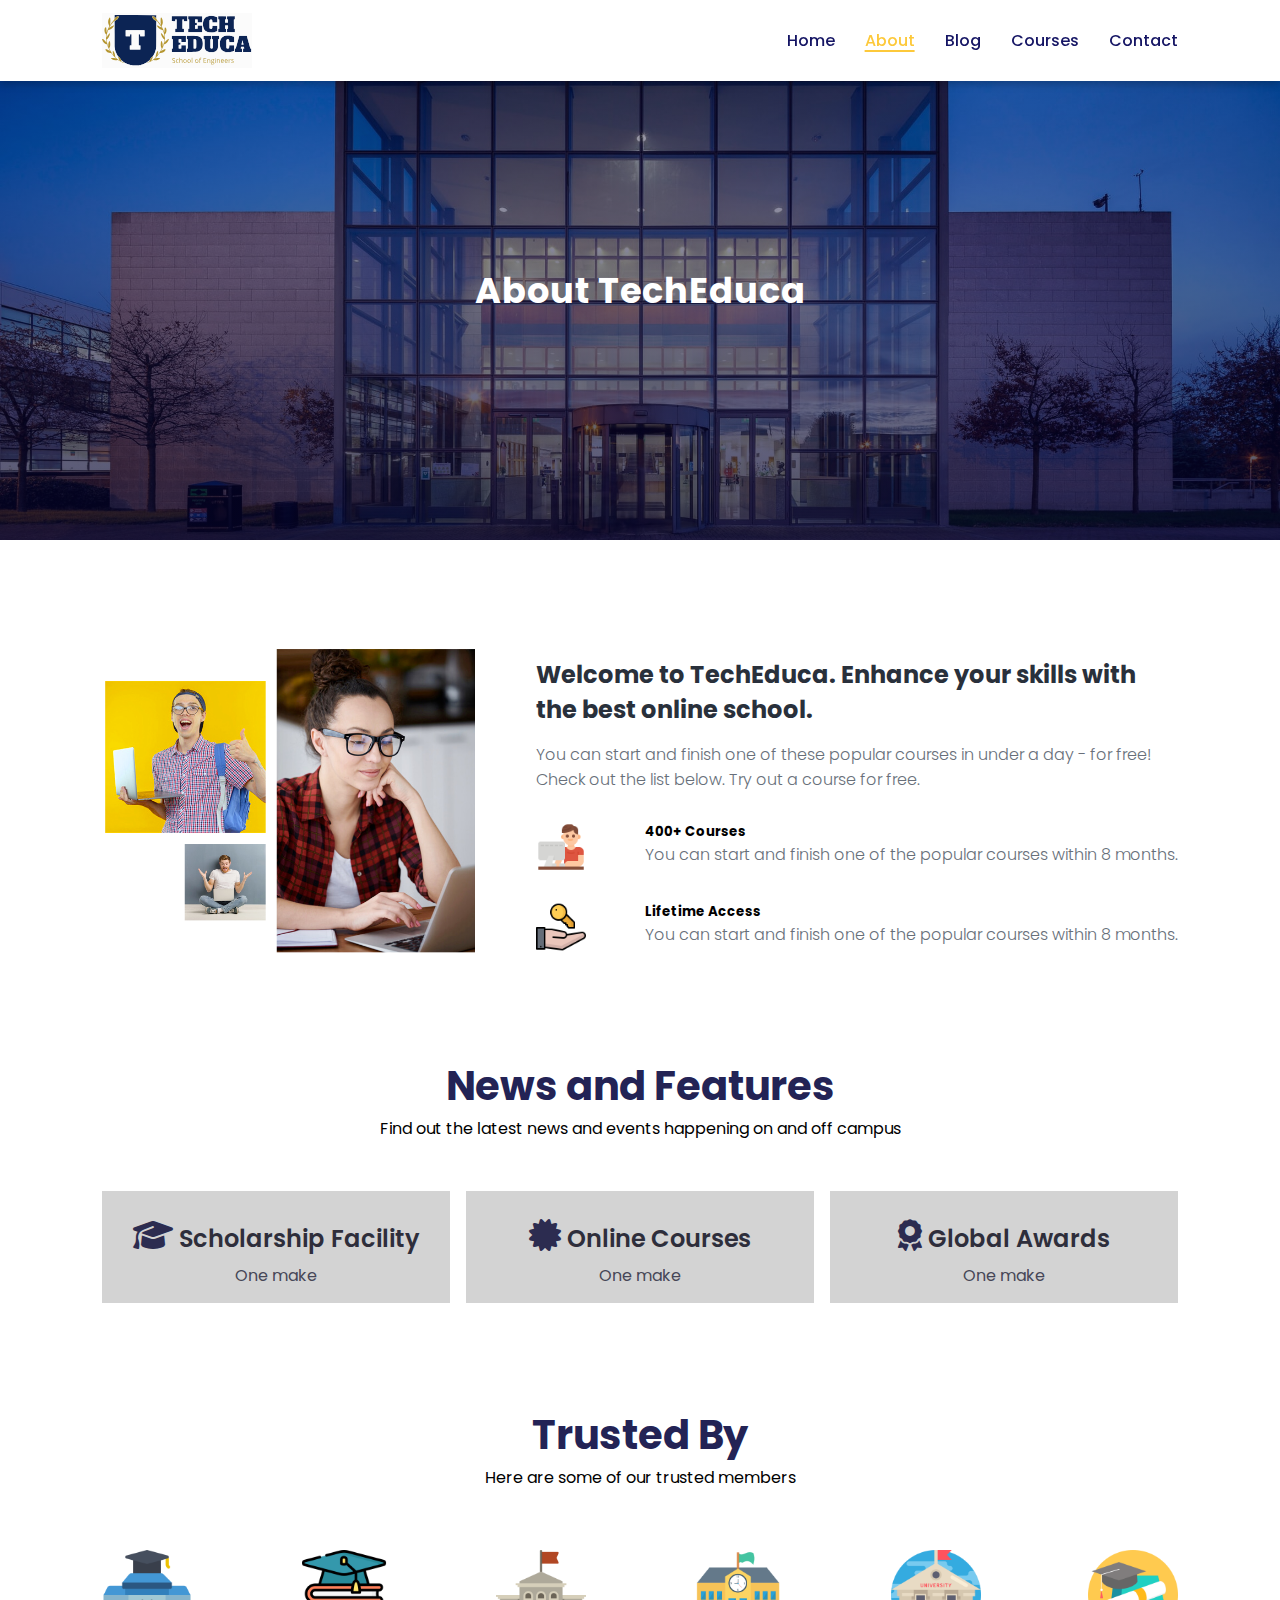
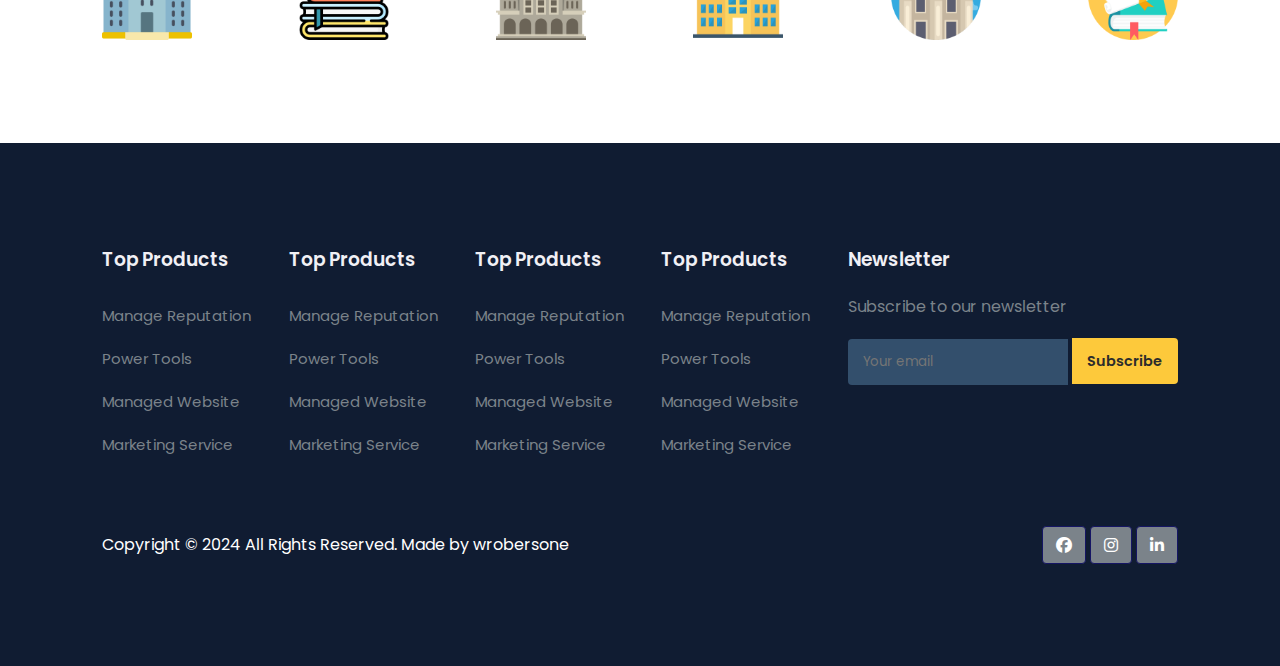
==== about.html @ f7b914d4 "second" ====
<!DOCTYPE html>
<html lang="en">
  <head>
    <meta charset="UTF-8" />
    <meta http-equiv="X-UA-Compatible" content="IE=edge" />
    <meta name="viewport" content="width=device-width, initial-scale=1.0" />
    <title>Education Website</title>
    <link
      rel="stylesheet"
      href="https://cdnjs.cloudflare.com/ajax/libs/font-awesome/6.6.0/css/all.min.css"
    />
    <link rel="stylesheet" href="style.css" />
    <script src="https://code.jquery.com/jquery-3.7.1.min.js"></script>
  </head>
  <body>
    <!-- Navigation -->
    <nav>
      <img src="images/logo.svg" alt="" />
      <div class="navigation">
        <ul>
          <i id="menu-close" class="fas fa-times"></i>
          <li><a href="index.html">Home</a></li>
          <li><a class="active" href="about.html">About</a></li>
          <li><a href="blog.html">Blog</a></li>
          <li><a href="courses.html">Courses</a></li>
          <li><a href="contact.html">Contact</a></li>
        </ul>
        <img id="menu-btn" src="images/menu.png" alt="" />
      </div>
    </nav>

    <!-- About Page -->
    <section id="about">
      <h2>About TechEduca</h2>
    </section>
    <section id="about-container">
      <div class="about-img">
        <img src="images/a.png" alt="" />
      </div>
      <div class="about-text">
        <h2>
          Welcome to TechEduca. Enhance your skills with the best online school.
        </h2>
        <p>
          You can start and finish one of these popular courses in under a day -
          for free! Check out the list below. Try out a course for free.
        </p>
        <div class="about-featured">
          <img src="images/fe1.png" alt="" />
          <div class="featured-text">
            <h5>400+ Courses</h5>
            <p>
              You can start and finish one of the popular courses within 8
              months.
            </p>
          </div>
        </div>
        <div class="about-featured">
          <img src="images/fe2.png" alt="" />
          <div class="featured-text">
            <h5>Lifetime Access</h5>
            <p>
              You can start and finish one of the popular courses within 8
              months.
            </p>
          </div>
        </div>
      </div>
    </section>

    <section id="features">
      <h1>News and Features</h1>
      <p>Find out the latest news and events happening on and off campus</p>
      <div class="feature-base">
        <div class="feature-box">
          <h2><i class="fas fa-graduation-cap"></i> Scholarship Facility</h2>
          <p>One make</p>
        </div>
        <div class="feature-box">
          <h2><i class="fa-solid fa-certificate"></i> Online Courses</h2>
          <p>One make</p>
        </div>
        <div class="feature-box">
          <h2><i class="fas fa-award"></i> Global Awards</h2>
          <p>One make</p>
        </div>
      </div>
    </section>

    <section id="trusted">
      <h1>Trusted By</h1>
      <p>Here are some of our trusted members</p>
      <div class="trusted-images">
        <img src="images/trust (1).png" alt="" />
        <img src="images/trust (2).png" alt="" />
        <img src="images/trust (3).png" alt="" />
        <img src="images/trust (4).png" alt="" />
        <img src="images/trust (5).png" alt="" />
        <img src="images/trust (6).png" alt="" />
      </div>
    </section>

    <footer>
      <div class="footer-col">
        <h3>Top Products</h3>
        <li>Manage Reputation</li>
        <li>Power Tools</li>
        <li>Managed Website</li>
        <li>Marketing Service</li>
      </div>
      <div class="footer-col">
        <h3>Top Products</h3>
        <li>Manage Reputation</li>
        <li>Power Tools</li>
        <li>Managed Website</li>
        <li>Marketing Service</li>
      </div>
      <div class="footer-col">
        <h3>Top Products</h3>
        <li>Manage Reputation</li>
        <li>Power Tools</li>
        <li>Managed Website</li>
        <li>Marketing Service</li>
      </div>
      <div class="footer-col">
        <h3>Top Products</h3>
        <li>Manage Reputation</li>
        <li>Power Tools</li>
        <li>Managed Website</li>
        <li>Marketing Service</li>
      </div>
      <div class="footer-col">
        <h3>Newsletter</h3>
        <p>Subscribe to our newsletter</p>
        <div class="subscribe">
          <input type="text" placeholder="Your email" id="" />
          <a class="newsletter" href="#">Subscribe</a>
        </div>
      </div>

      <div class="copyright">
        <p>Copyright &copy; 2024 All Rights Reserved. Made by wrobersone</p>
        <div class="profile-links">
          <i class="fab fa-facebook"></i>
          <i class="fab fa-instagram"></i>
          <i class="fab fa-linkedin-in"></i>
        </div>
      </div>
    </footer>

    <script>
      $("#menu-btn").click(function () {
        $("nav .navigation ul").addClass("active");
      });
      $("#menu-close").click(function () {
        $("nav .navigation ul").removeClass("active");
      });
    </script>
  </body>
</html>
---- style.css ----
@import url("https://fonts.googleapis.com/css2?family=Poppins:wght@100;200;300;400;500;600;700;800;900&display=swap");
* {
  margin: 0;
  padding: 0;
  box-sizing: border-box;
  font-family: "Poppins", sans-serif;
}

body {
  font-family: "Poppins", sans-serif;
}

a {
  text-decoration: none;
}

/* Global Tags */

h1 {
  font-size: 2.5rem;
  font-weight: 700;
  color: rgb(35, 35, 85);
}

span {
  font-size: 0.9rem;
  color: #757373;
}

h6 {
  font-size: 1.1rem;
  color: rgb(24, 24, 49);
}

/* Navigation */
nav {
  background-color: white;
  box-shadow: rgba(0, 0, 0, 0.24) 0px 3px 8px;
  display: flex;
  align-items: center;
  flex-direction: row;
  justify-content: space-between;
  padding: 1vw 8vw;
  position: fixed;
  width: 100%;
  z-index: 999;
}

nav img {
  width: 150px;
  cursor: pointer;
}

nav .navigation {
  display: flex;
}

#menu-btn {
  height: 30px;
  width: 30px;
  display: none;
  cursor: pointer;
}

#menu-close {
  display: none;
  cursor: pointer;
}

nav .navigation ul {
  display: flex;
  align-items: center;
  justify-content: flex-end;
}

nav .navigation ul li {
  margin-left: 30px;
  list-style: none;
}

nav .navigation ul li a {
  color: rgb(21, 21, 100);
  font-size: 16px;
  font-weight: 500;
  transition: 0.3s ease;
  text-decoration: none;
}
nav .navigation ul li a.active,
nav .navigation ul li a:hover {
  color: #fdc93b;
  text-decoration: underline;
  text-decoration-thickness: 2px;
  text-underline-offset: 4px;
}

/* Home */
#home {
  align-items: center;
  background-size: cover;
  background-position: center;
  background-image: linear-gradient(rgba(9, 5, 54, 0.3), rgba(5, 4, 46, 0.7)),
    url("images/back.jpg");
  display: flex;
  flex-direction: column;
  height: 100vh;
  justify-content: center;
  padding-top: 40px;
  text-align: center;
  width: 100%;
}

#home h2 {
  color: white;
  font-size: 2.2rem;
  letter-spacing: 1px;
}

#home p {
  color: white;
  font-size: 0.9rem;
  letter-spacing: 1px;
  line-height: 25px;
  width: 50%;
}

#home a {
  font-size: 0.9rem;
  padding: 13px 35px;
  border: none;
  border-radius: 4px;
  font-weight: 600;
}

#home .btn {
  margin-top: 30px;
}

#home a.learn-more {
  background: rgb(21, 21, 100);
  color: white;
  transition: 0.3s ease;
}

#home a.learn-more:hover {
  background: white;
  color: rgb(21, 21, 100);
}

#home a.view-courses {
  background: #fdc93b;
  color: white;
  transition: 0.3s ease;
}

#home a.view-courses:hover {
  background: white;
  color: #fdc93b;
}
/* features */
#features {
  padding: 5vw 8vw 0 8vw;
  text-align: center;
}

#features .feature-base {
  display: grid;
  grid-template-columns: repeat(auto-fit, minmax(320px, 1fr));
  grid-gap: 1rem;
  margin-top: 50px;
}

#features .feature-box {
  background: lightgray;
  text-align: center;
  padding: 15px;
}

#features .feature-box i {
  color: rgb(44, 44, 80);
  font-size: 2rem;
}

#features .feature-box h2 {
  font-weight: 2rem;
  font-weight: 600;
  color: rgb(46, 46, 59);
  padding: 13px 0 7px 0;
}

#features .feature-box p {
  font-size: 1rem;
  font-weight: 400;
  color: rgb(70, 70, 87);
}
/* course */
#course {
  padding: 8vw;
  text-align: center;
}

#course .courses-box {
  display: grid;
  grid-template-columns: repeat(auto-fit, minmax(320px, 1fr));
  grid-gap: 1rem;
  margin-top: 50px;
}

#course .courses {
  text-align: start;
  background: #f9f9ff;
  height: 100%;
  width: 100%;
  background-size: cover;
  background-position: center;
  position: relative;
}

#course .courses img {
  height: 60%;
  width: 100%;
  background-position: center;
  background-size: cover;
}

#course .courses-details {
  padding: 15px 15px 0 15px;
}

#course .courses-details i {
  color: #fdc93b;
  font-size: 0.9rem;
}

#course .course-amount {
  background-color: rgb(74, 74, 136);
  border-radius: 50%;
  bottom: 100px;
  color: white;
  height: 70px;
  line-height: 70px;
  position: absolute;
  right: 15px;
  text-align: center;
  width: 70px;
}
/* registration */
#register {
  align-items: center;
  display: flex;
  background-image: linear-gradient(
      rgba(99, 112, 168, 0.5),
      rgba(81, 91, 233, 0.5)
    ),
    url("images/signup.jpg");
  background-size: cover;
  background-position: center;
  height: 100%;
  justify-content: space-between;
  width: 100%;
  padding: 6vw 8vw 6vw 8vw;
}

#register .reminder,
#register .reminder h1 {
  color: white;
}

#register .reminder .time {
  display: flex;
  margin-top: 40px;
}

#register .reminder .time .date {
  text-align: center;
  padding: 13px 33px;
  background: rgba(255, 255, 255, 0.25);
  backdrop-filter: blur(4px);
  box-shadow: 0 8px 32px 0 rgba(31, 38, 135, 0.37);
  border-radius: 10px;
  border: 1px solid rgba(255, 255, 255, 0.18);
  font-size: 1.1rem;
  font-weight: 600;
  margin: 0 5px 10px 5px;
}

#register .form {
  background: white;
  border-radius: 8px;
  box-shadow: 0 8px 32px 0 rgba(31, 38, 135, 0.37);
  display: flex;
  flex-direction: column;
  padding: 40px;
}

#register .form input {
  margin: 15px 0;
  border: 1px solid rgb(84, 40, 241);
  padding: 15px 10px;
  outline: none;
}

#register .form input::placeholder {
  font-weight: 500;
  font-size: 0.9rem;
  color: #413c3c;
}

#register .form .btn {
  margin-top: 20px;
}

#register a.submit-form {
  background: #fdc93b;
  color: white;
  transition: 0.3s ease;
  font-size: 0.9rem;
  padding: 13px 35px;
  border: none;
  border-radius: 4px;
  font-weight: 600;
}

#register a.submit-form:hover {
  background: rgb(21, 21, 100);
  color: white;
  transition: 0.3s ease;
}
/* experts */
#professors {
  padding: 8vw;
  text-align: center;
}

#professors .professors-box {
  display: grid;
  grid-gap: 1rem;
  grid-template-columns: repeat(auto-fit, minmax(250px, 1fr));
  margin-top: 50px;
}

#professors .professors-box .profile {
  background: #fafaf1;
  padding: 30px 10px;
}

.profile-links {
  margin-top: 10px;
}

.profile-links i {
  border: 1px solid rgb(21, 21, 100);
  border-radius: 4px;
  cursor: pointer;
  padding: 10px 13px;
}

.profile-links i:hover {
  background-color: rgb(21, 21, 100);
  color: white;
  transition: 0.3s ease;
}
/* footer */
footer {
  padding: 8vw;
  background-color: #101c32;
  display: flex;
  align-items: flex-start;
  flex-wrap: wrap;
  justify-content: space-between;
}

footer .footer-col {
  padding-bottom: 40px;
}

footer h3 {
  color: rgb(241, 240, 245);
  font-weight: 600;
  padding-bottom: 20px;
}

footer li {
  list-style: none;
  color: #7b838a;
  padding: 10px 0;
  font-size: 15px;
  cursor: pointer;
}

footer li:hover {
  color: rgb(241, 240, 245);
}

footer p {
  color: #7b838a;
}

footer .subscribe {
  margin-top: 20px;
}

footer input {
  width: 220px;
  padding: 13px 15px;
  background: #334f6c;
  border-radius: 4px 0 0 4px;
  border: none;
  outline: none;
  color: white;
}

footer .subscribe a {
  border-radius: 5px;
  background-color: white;
  font-size: 0.9rem;
  font-weight: 600;
  padding: 13px 15px;
  text-decoration: none;
}

footer .subscribe a.newsletter {
  background: #fdc93b;
  border-radius: 0 4px 4px 0;
  color: #2c2c2c;
  transition: 0.3s ease;
}

footer .subscribe a.newsletter:hover {
  background: white;
  color: rgb(21, 21, 100);
}

footer .copyright {
  align-items: center;
  margin-top: 20px;
  display: flex;
  width: 100%;
  justify-content: space-between;
  flex-wrap: wrap;
}

footer .copyright p {
  color: white;
}

footer .copyright .profile-links {
  margin-top: 0;
}

footer .copyright .profile-links i {
  background-color: #7b838a;
  color: white;
}

footer .copyright .profile-links i:hover {
  background-color: #fdc93b;
  color: #2c2c2c;
  transition: 0.3s ease;
}
/* About Page */
#about {
  align-items: center;
  background-size: cover;
  background-position: center;
  background-image: linear-gradient(rgba(9, 5, 54, 0.3), rgba(5, 4, 46, 0.7)),
    url("images/back1.jpg");
  display: flex;
  flex-direction: column;
  height: 60vh;
  justify-content: center;
  padding-top: 40px;
  text-align: center;
  width: 100%;
}

#about h2 {
  font-size: 2.2rem;
  color: white;
  letter-spacing: 1px;
}

#about-container {
  display: flex;
  align-items: center;
  padding: 8vw 8vw 2vw 8vw;
}

#about-container .about-img {
  width: 60%;
  padding-right: 60px;
}

#about-container .about-img img {
  width: 100%;
}

#about-container .about-text {
  /* width: 40%; */
}

#about-container .about-text h2 {
  color: #29303b;
  padding-bottom: 15px;
}

#about-container .about-text p {
  color: #686f7a;
  font-weight: 300;
}

#about-container .about-text .about-featured {
  display: flex;
  justify-content: space-between;
  align-items: flex-start;
  margin-top: 30px;
}

#about-container .about-text .about-featured img {
  width: 50px;
  margin-right: 20px;
  background-size: cover;
  background-position: center;
}

#about-container .about-text .about-featured .feature-text {
  width: 90%;
}

#about-container .about-text .about-featured .feature-text h5 {
  font-size: 16px;
  color: #29303b;
}

#trusted {
  text-align: center;
  padding: 8vw;
}

#trusted .trusted-images {
  display: flex;
  margin-top: 60px;
  justify-content: space-between;
  align-items: center;
}

#trusted .trusted-images img {
  width: 90px;
  height: auto;
}

/* Blog Page */

/* Course_inner */

/* contact */

/* responsive */

@media (max-width: 769px) {
  nav {
    padding: 15px 20px;
  }

  nav img {
    width: 130px;
  }

  #menu-btn {
    display: initial;
  }

  #menu-close {
    display: initial;
    color: white;
    font-size: 1.6rem;
    padding: 30px 0 20px 20px;
  }

  nav .navigation ul {
    display: flex;
    flex-direction: column;
    align-items: flex-start;
    justify-content: flex-start;
    position: absolute;
    right: -220px;
    top: 0;
    width: 200px;
    background: rgba(17, 20, 14, 0.8);
    backdrop-filter: blur(4.5px);
    border: 1px solid rgba(255, 255, 255, 0.18);
    height: 100vh;
    transition: 0.3s ease;
  }

  nav .navigation ul.active {
    right: 0;
  }

  nav .navigation ul li {
    padding: 20px 0 20px 40px;
    margin-left: 0;
  }

  nav .navigation ul li a {
    color: white;
  }

  nav .navigation ul li a:hover {
    text-decoration: underline;
    text-underline-offset: 4px;
  }

  #home {
    padding-top: 0px;
  }
  #home p {
    width: 90%;
  }

  #features {
    padding: 8vw 4vw 0 4vw;
  }

  #course {
    padding: 8vw 4vw 0 4vw;
    text-align: center;
  }
  #register {
    padding: 6vw 4vw 6vw 4vw;
    margin-top: 8vw;
  }

  #register .reminder .time {
    display: flex;
    margin-top: 40px;
    flex-wrap: wrap;
  }

  #professors {
    text-align: center;
    padding: 8vw 8vw 4vw 8vw;
  }

  footer .copyright .profile-links {
    margin-top: 15px;
  }

  /* About Page */
  #about-container {
    display: flex;
    align-items: center;
    padding: 8vw 4vw 2vw 4vw;
    flex-direction: column;
  }

  #about-container .about-img {
    padding-right: 0px;
    width: 100%;
  }

  #about-container .about-text {
    padding-bottom: 20px;
    width: 100%;
  }

  #trusted .trusted-images {
    margin-top: 40px;
    display: flex;
    justify-content: center;
    align-items: center;
    flex-wrap: wrap;
  }

  #trusted .trusted-images img {
    width: 60px;
    height: auto;
    margin: 10px 15px;
  }
}

@media (max-width: 475px) {
  #register {
    align-items: center;
    display: flex;
    flex-direction: column;
    justify-content: center;
    text-align: center;
  }

  #register .reminder .time {
    display: flex;
    flex-wrap: wrap;
    margin-bottom: 20px;
    margin-top: 20px;
    align-items: center;
    justify-content: center;
  }
}
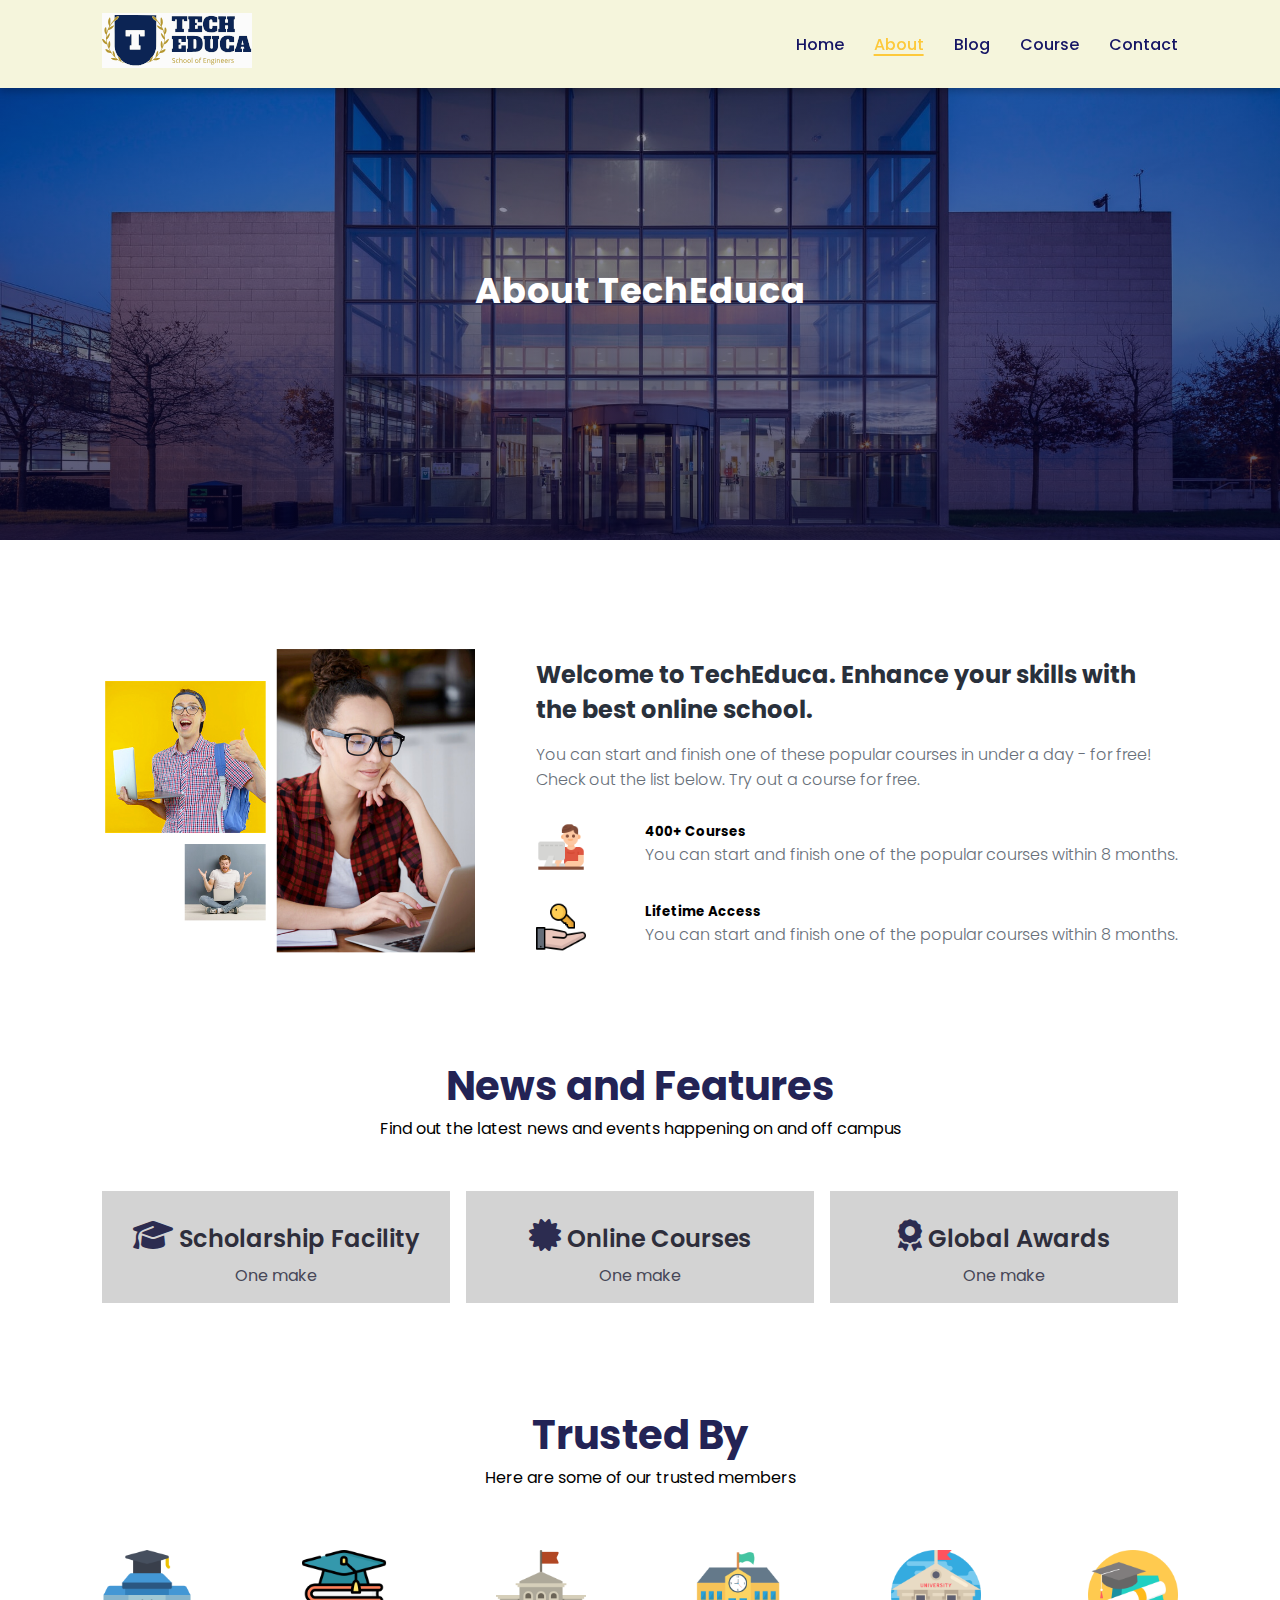
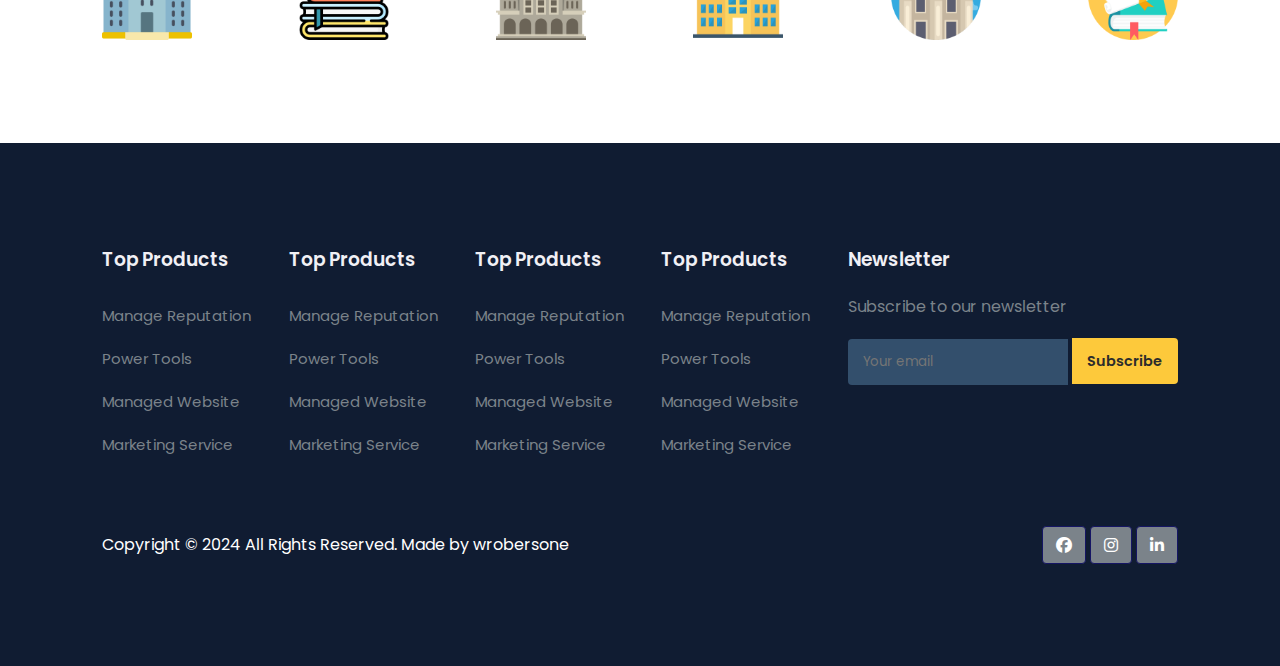
==== commit 6be6d728: "fourth" ====
--- a/about.html
+++ b/about.html
@@ -15,14 +15,14 @@
   <body>
     <!-- Navigation -->
     <nav>
-      <img src="images/logo.svg" alt="" />
+      <a href="/"><img src="images/logo.svg" alt="" /></a>
       <div class="navigation">
         <ul>
           <i id="menu-close" class="fas fa-times"></i>
           <li><a href="index.html">Home</a></li>
           <li><a class="active" href="about.html">About</a></li>
           <li><a href="blog.html">Blog</a></li>
-          <li><a href="courses.html">Courses</a></li>
+          <li><a href="course.html">Course</a></li>
           <li><a href="contact.html">Contact</a></li>
         </ul>
         <img id="menu-btn" src="images/menu.png" alt="" />
--- a/style.css
+++ b/style.css
@@ -34,7 +34,7 @@
 
 /* Navigation */
 nav {
-  background-color: white;
+  background-color: beige;
   box-shadow: rgba(0, 0, 0, 0.24) 0px 3px 8px;
   display: flex;
   align-items: center;
@@ -549,16 +549,347 @@
 }
 
 /* Blog Page */
-
-/* Course_inner */
+#blog-container {
+  display: flex;
+  align-items: flex-start;
+  justify-content: space-between;
+  padding: 8vw;
+}
+
+#blog-container .blogs {
+  width: 60%;
+}
+
+#blog-container .blogs img {
+  width: 100%;
+  border-radius: 19px;
+}
+
+#blog-container .blogs .post {
+  padding-bottom: 60px;
+}
+
+#blog-container .blogs .post h3 {
+  color: #29303b;
+  padding: 15px 0 10px 0;
+}
+
+#blog-container .blogs .post p {
+  color: #757373;
+  padding-bottom: 20px;
+}
+
+#blog-container .blogs .post a {
+  background-color: rgb(21, 21, 100);
+  border-radius: 5px;
+  font-weight: 600;
+  text-decoration: none;
+  font-size: 0.9rem;
+  padding: 13px 35px;
+  color: white;
+}
+
+#blog-container .blog-category {
+  width: 30%;
+}
+
+#blog-container .blog-category h2 {
+  padding-bottom: 7px;
+}
+
+#blog-container .blog-category a {
+  text-decoration: none;
+  color: #757373;
+  font-weight: 500;
+  line-height: 45px;
+}
+
+#blog-container .blog-category a:hover {
+  color: #2c2c2c;
+  transition: 0.3s ease;
+}
+
+#blog-container .blogPost {
+  width: 60%;
+  margin: 0 auto;
+  margin-top: 30px;
+}
+
+#blog-container .blogPost p {
+  text-align: justify;
+  padding-bottom: 30px !important;
+}
+
+/* Course_info */
+#course-info {
+  display: flex;
+  justify-content: space-between;
+  align-self: flex-start;
+  padding: 8vw;
+}
+
+#course-info h3 {
+  padding: 35px 0 25px 0;
+  color: #29303b;
+}
+
+#course-info p {
+  color: #64626e;
+}
+
+#course-info hr {
+  height: 1px;
+  background: rgba(236, 226, 229, 0.5);
+  margin-top: 40px;
+}
+
+#course-info .overview {
+  width: 70%;
+}
+
+#course-info .overview .course-img {
+  width: 100%;
+  height: 60vh;
+  object-fit: cover;
+  border-radius: 12px;
+  margin-bottom: 20px;
+}
+
+#course-info .overview .course-header {
+  display: flex;
+  align-items: flex-start;
+  justify-content: space-between;
+}
+
+#course-info .overview .course-header .course-title {
+  width: 70%;
+}
+
+#course-info .overview .course-header .course-title h2 {
+  color: #29303b;
+}
+
+#course-info .overview .course-header .course-title .star {
+  margin: 6px 0;
+}
+
+#course-info .overview .course-header .course-title .star i {
+  color: #fdc93b;
+  font-size: 0.9rem;
+}
+
+#course-info .overview .course-header .course-title p {
+  font-size: 15px;
+}
+
+#course-info .overview .course-header span {
+  padding: 16px 22px;
+  border-radius: 5px;
+  font-size: 24px;
+  font-weight: 700;
+  color: #5838fc;
+  background-color: rgba(88, 56, 252, 0.1);
+}
+
+#course-info .learn-checklist p {
+  font-size: 15px;
+  padding-bottom: 15px;
+}
+
+#course-info .learn-checklist p i {
+  color: #5838fc;
+  font-weight: 700;
+  margin-right: 20px;
+}
+
+#course-info .tutor {
+  display: flex;
+}
+
+#course-info .tutor img {
+  height: 60px;
+  width: 60px;
+  border-radius: 50%;
+  margin-right: 20px;
+}
+
+#course-info .tutor h5 {
+  font-size: 15px;
+}
+
+#course-info .enroll {
+  height: 100%;
+  width: 300px;
+  padding: 0 30px 30px 30px;
+  border-radius: 11px;
+  box-shadow: rgba(0, 0, 0, 0.24) 0px 3px 8px;
+}
+
+#course-info .enroll h3 {
+  padding-bottom: 10px;
+}
+
+#course-info .enroll p {
+  font-size: 15px;
+  color: #64626e;
+  margin: 15px 0;
+}
+
+#course-info .enroll p i {
+  font-weight: 500;
+  color: #654ce4;
+  margin-right: 18px;
+  width: 16px;
+  height: 16px;
+  line-height: 16px;
+  text-align: center;
+}
+
+#course-info .enroll .enroll-btn {
+  padding: 25px 0 20px 0;
+  margin: auto;
+  text-align: center;
+}
+
+#course-info .enroll .enroll-btn a {
+  background: rgb(50, 50, 136);
+  color: white;
+  text-decoration: none;
+  font-size: 0.8rem;
+  padding: 13px 35px;
+  border-radius: 5px;
+  font-weight: 600;
+}
+
+#course-info .enroll .enroll-btn a:hover {
+  background: rgb(21, 21, 100);
+  transition: 0.3s ease;
+}
 
 /* contact */
+#contact {
+  display: flex;
+  align-items: flex-start;
+  justify-content: space-between;
+  padding: 8vw;
+}
+
+#contact .contact-us {
+  width: 350px;
+}
+
+#contact .contact-us h2 {
+  color: #2c234d;
+  font-size: 30px;
+  font-weight: 800;
+  line-height: 0.8;
+  margin-bottom: 16px;
+}
+
+#contact .contact-us p {
+  color: #686875;
+  line-height: 24px;
+  margin-bottom: 15px;
+  padding-bottom: 15px;
+  /* border-bottom: 1px solid #686875; */
+}
+
+#contact .contact-us .contact-details div {
+  display: flex;
+}
+
+#contact .contact-us .contact-details div .ico {
+  font-size: 16px;
+  line-height: 22px;
+  color: #5838fc;
+  margin-right: 5px;
+}
+
+#contact .contact-us .contact-details .profile-links i {
+  margin-right: 5px;
+}
+
+#contact .form {
+  width: 60%;
+  background: lightgrey;
+  padding: 40px;
+  border-radius: 10px;
+}
+
+#contact .form h4 {
+  font-size: 24px;
+  color: #2c234d;
+  line-height: 30px;
+  margin-bottom: 8px;
+}
+
+#contact .form p {
+  color: #413c3c;
+  line-height: 24px;
+  padding-bottom: 25px;
+}
+
+#contact .form .form-container {
+  display: flex;
+  justify-content: space-between;
+  width: 100%;
+}
+
+#contact .form .form-container input {
+  width: 48%;
+  font-size: 14px;
+  font-weight: 400;
+  border-radius: 3px;
+  border: none;
+  background: white;
+  color: #7b838a;
+  outline: none;
+  padding: 10px 20px;
+  margin-bottom: 20px;
+}
+
+#contact .form .form-control input,
+#contact .form .form-control textarea {
+  width: 100%;
+  font-size: 14px;
+  font-weight: 400;
+  border-radius: 3px;
+  border: none;
+  background: white;
+  color: #7b838a;
+  outline: none;
+  padding: 10px 20px;
+  margin-bottom: 20px;
+}
+
+#contact .form button {
+  font-size: 0.9rem;
+  padding: 13px 25px;
+  background: rgb(21, 21, 100);
+  border-radius: 5px;
+  cursor: pointer;
+  border: none;
+  outline: none;
+  font-weight: 600;
+  color: white;
+}
+
+#map {
+  width: 100%;
+  height: 70vh;
+}
+
+#map iframe {
+  width: 100%;
+  height: 100%;
+}
 
 /* responsive */
 
 @media (max-width: 769px) {
   nav {
     padding: 15px 20px;
+    z-index: 999;
   }
 
   nav img {
@@ -676,9 +1007,65 @@
     height: auto;
     margin: 10px 15px;
   }
+
+  /* Blog */
+  #blog-container {
+    flex-direction: column;
+  }
+
+  #blog-container .blogs,
+  #blog-container .blog-category {
+    width: 100%;
+  }
+
+  #blog-container .blogPost {
+    width: 100%;
+    margin-top: 60px;
+  }
+
+  #blog-container .blogPost img {
+    width: 100%;
+    height: 50vh;
+    object-fit: cover;
+  }
+
+  /* Course Info */
+  #course-info {
+    display: flex;
+    flex-direction: column;
+    justify-content: center;
+    align-items: flex-start;
+    padding: 8vw 4vw;
+  }
+
+  #course-info .overview {
+    width: 100%;
+  }
+
+  #course-info .overview .course-img {
+    width: 100%;
+    height: 100%;
+  }
+
+  #course-info .enroll {
+    margin-top: 25px;
+  }
+
+  /* Contact */
+  #contact {
+    padding: 8vw 4vw;
+  }
+
+  #contact .contact-us {
+    width: 250px;
+  }
 }
 
 @media (max-width: 475px) {
+  h1 {
+    font-size: 2rem;
+  }
+
   #register {
     align-items: center;
     display: flex;
@@ -695,4 +1082,92 @@
     align-items: center;
     justify-content: center;
   }
-}
+
+  #trusted .trusted-images {
+    margin-top: 40px;
+    display: flex;
+    justify-content: center;
+    align-items: center;
+    flex-wrap: wrap;
+  }
+
+  #trusted .trusted-images img {
+    height: auto;
+    margin: 10px 15px;
+    width: 60px;
+  }
+
+  #blog-container {
+    flex-direction: column;
+  }
+
+  #blog-container .blogs {
+    width: 100%;
+  }
+
+  #blog-container .blog-category {
+    width: 100%;
+  }
+
+  #blog-container .blogPost {
+    width: 100%;
+    margin-top: 70px;
+  }
+
+  #blog-container .blogPost img {
+    width: 100%;
+    height: 50vh;
+    object-fit: cover;
+  }
+
+  #course-info .overview .course-header .course-title {
+    width: 50%;
+  }
+
+  #course-info .overview .course-header .course-title h2 {
+    font-size: 22px;
+  }
+
+  #course-info .overview .course-header span {
+    font-size: 22px;
+  }
+
+  #course-inner .enroll {
+    width: 100%;
+  }
+
+  #contact {
+    flex-direction: column;
+    padding: 8vw 4vw;
+    align-content: flex-start;
+    justify-content: flex-start;
+  }
+
+  #contact .contact-us {
+    width: 100%;
+    margin-bottom: 30px;
+  }
+
+  #contact .form {
+    width: 100%;
+    padding: 40px 30px;
+  }
+
+  #contact .form .form-container {
+    display: flex;
+    flex-direction: column;
+    justify-content: flex-start;
+    width: 100%;
+  }
+
+  #contact .form .form-container input {
+    width: 100%;
+  }
+}
+
+@media (max-width: 376px) {
+  footer input {
+    margin-bottom: 20px;
+    width: 100%;
+  }
+}
